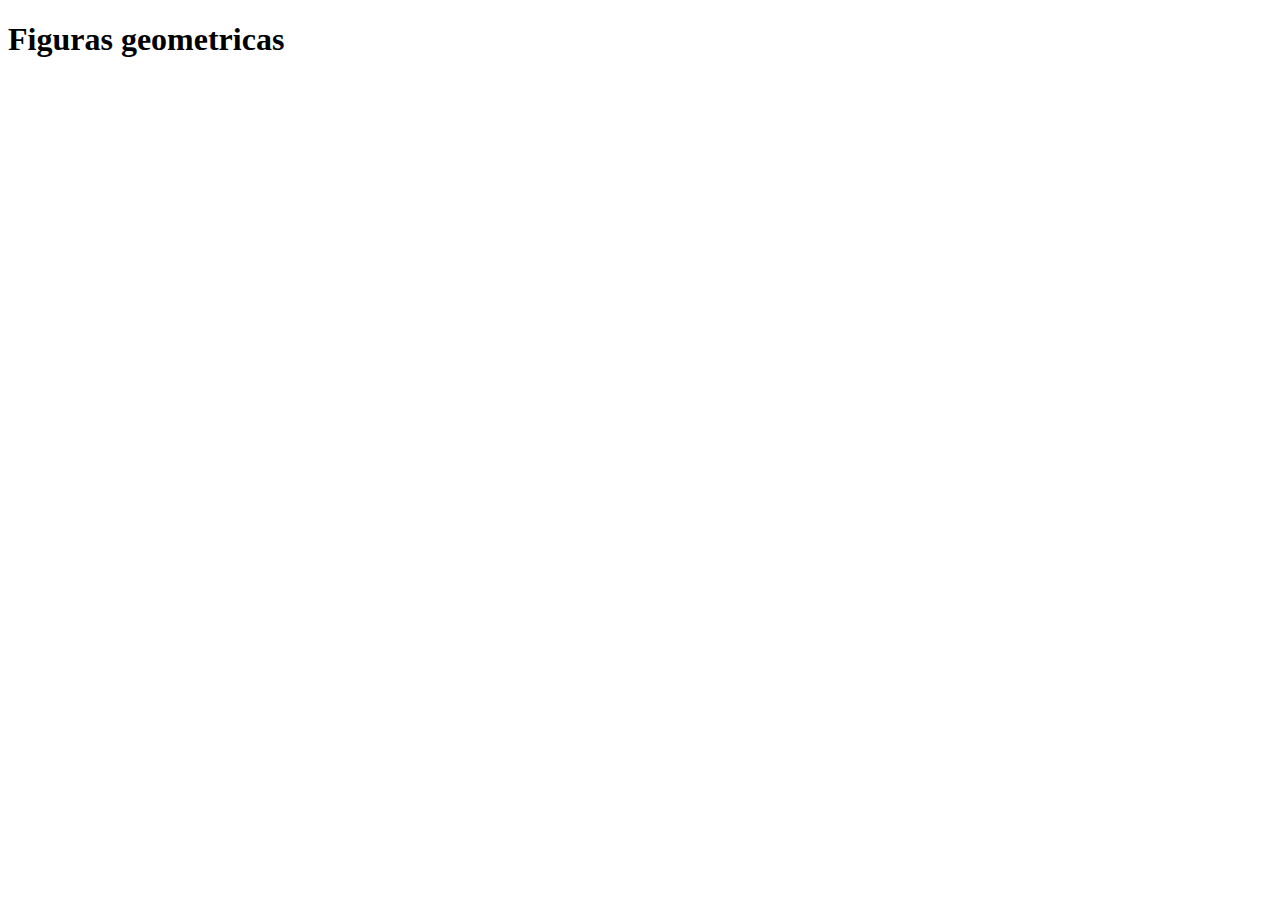
==== figuras-geometricas/figuras.html @ 74d7dbb2 "Hice la carpeta del primer taller de figuras geometricas junto con sus archivos" ====
<!DOCTYPE html>
<html lang="en">

<head>
    <meta charset="UTF-8">
    <meta http-equiv="X-UA-Compatible" content="IE=edge">
    <meta name="viewport" content="width=device-width, initial-scale=1.0">
    <title>Figuras geometricas | Curso practico de JS</title>
</head>

<body>
    <h1>Figuras geometricas</h1>
    <script src="./figuras.js"></script>
</body>

</html>
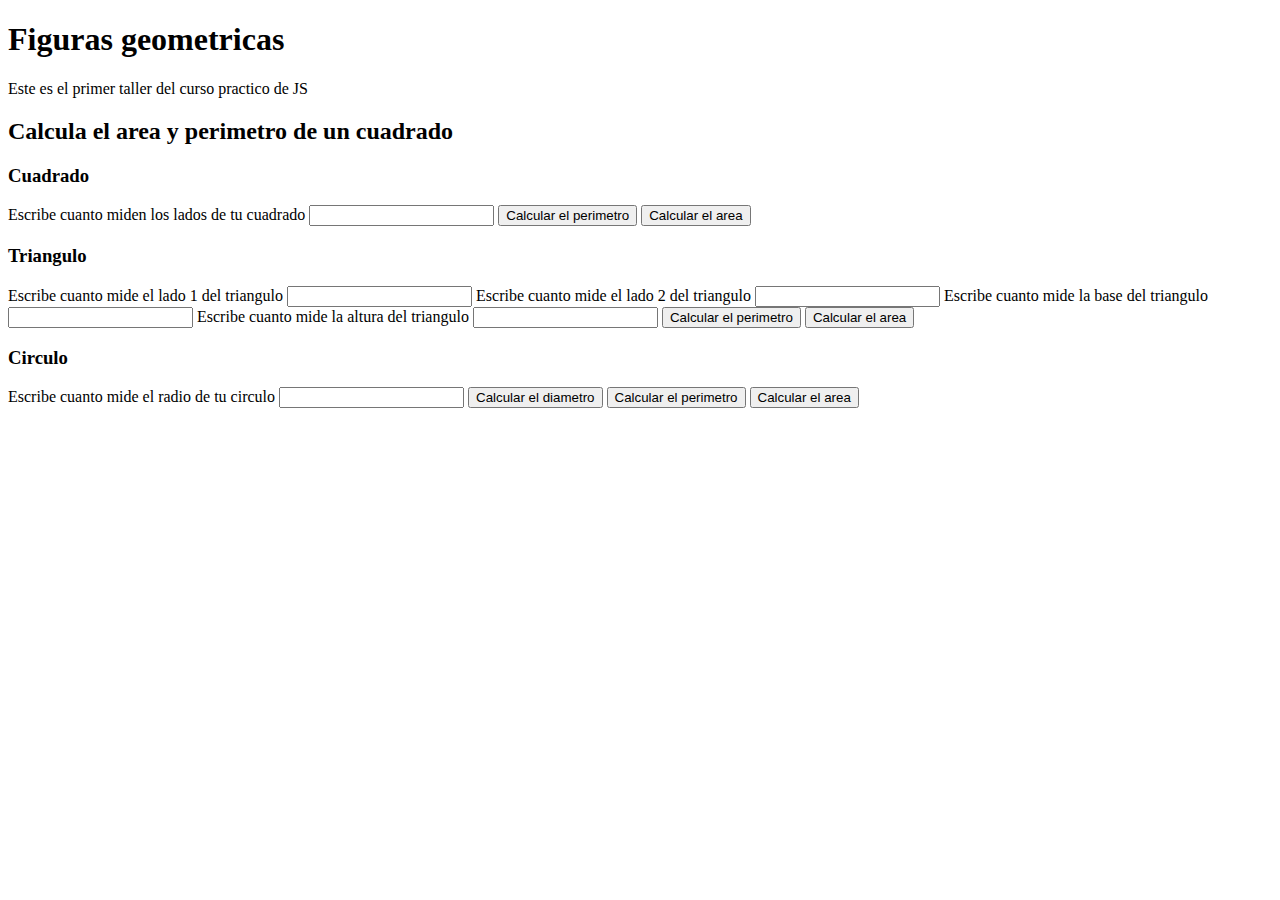
==== commit 78379c9f: "Hice la interaccion con el usuario y ya funcionan todas las formulas" ====
--- a/figuras-geometricas/figuras.html
+++ b/figuras-geometricas/figuras.html
@@ -9,7 +9,52 @@
 </head>
 
 <body>
-    <h1>Figuras geometricas</h1>
+    <header>
+        <h1>Figuras geometricas</h1>
+        <p>Este es el primer taller del curso practico de JS</p>
+    </header>
+    <main>
+        <section>
+            <h2>Calcula el area y perimetro de un cuadrado</h2>
+            <form>
+                <div class="figura">
+                    <h3>Cuadrado</h3>
+                    <label for="inputCuadrado">
+                        Escribe cuanto miden los lados de tu cuadrado
+                    </label>
+                    <input type="number" id="inputCuadrado">
+                    <button type="button" onclick="calcularPerimetroCuadrado()">Calcular el perimetro</button>
+                    <button type="button" onclick="calcularAreaCuadrado()">Calcular el area</button>
+                </div>
+                <div class="figura">
+                    <h3>Triangulo</h3>
+                    <label for="inputLado1Triangulo">Escribe cuanto mide el lado 1 del triangulo</label>
+                    <input type="number" id="inputLado1Triangulo">
+
+                    <label for="inputLado2Triangulo">Escribe cuanto mide el lado 2 del triangulo</label>
+                    <input type="number" id="inputLado2Triangulo">
+
+                    <label for="inputBaseTriangulo">Escribe cuanto mide la base del triangulo</label>
+                    <input type="number" id="inputBaseTriangulo">
+
+                    <label for="inputAlturaTriangulo">Escribe cuanto mide la altura del triangulo</label>
+                    <input type="number" id="inputAlturaTriangulo">
+
+                    <button type="button" onclick="calcularPerimetroTriangulo()">Calcular el perimetro</button>
+                    <button type="button" onclick="calcularAreaTriangulo()">Calcular el area</button>
+                </div>
+                <div class="figura">
+                    <h3>Circulo</h3>
+                    <label for="inputRadioCirculo">Escribe cuanto mide el radio de tu circulo</label>
+                    <input type="number" id="inputRadioCirculo">
+
+                    <button type="button" onclick="calcularDiametroCirculo()">Calcular el diametro</button>
+                    <button type="button" onclick="calcularPerimetroCirculo()">Calcular el perimetro</button>
+                    <button type="button" onclick="calcularAreaCirculo()">Calcular el area</button>
+                </div>
+            </form>
+        </section>
+    </main>
     <script src="./figuras.js"></script>
 </body>
 
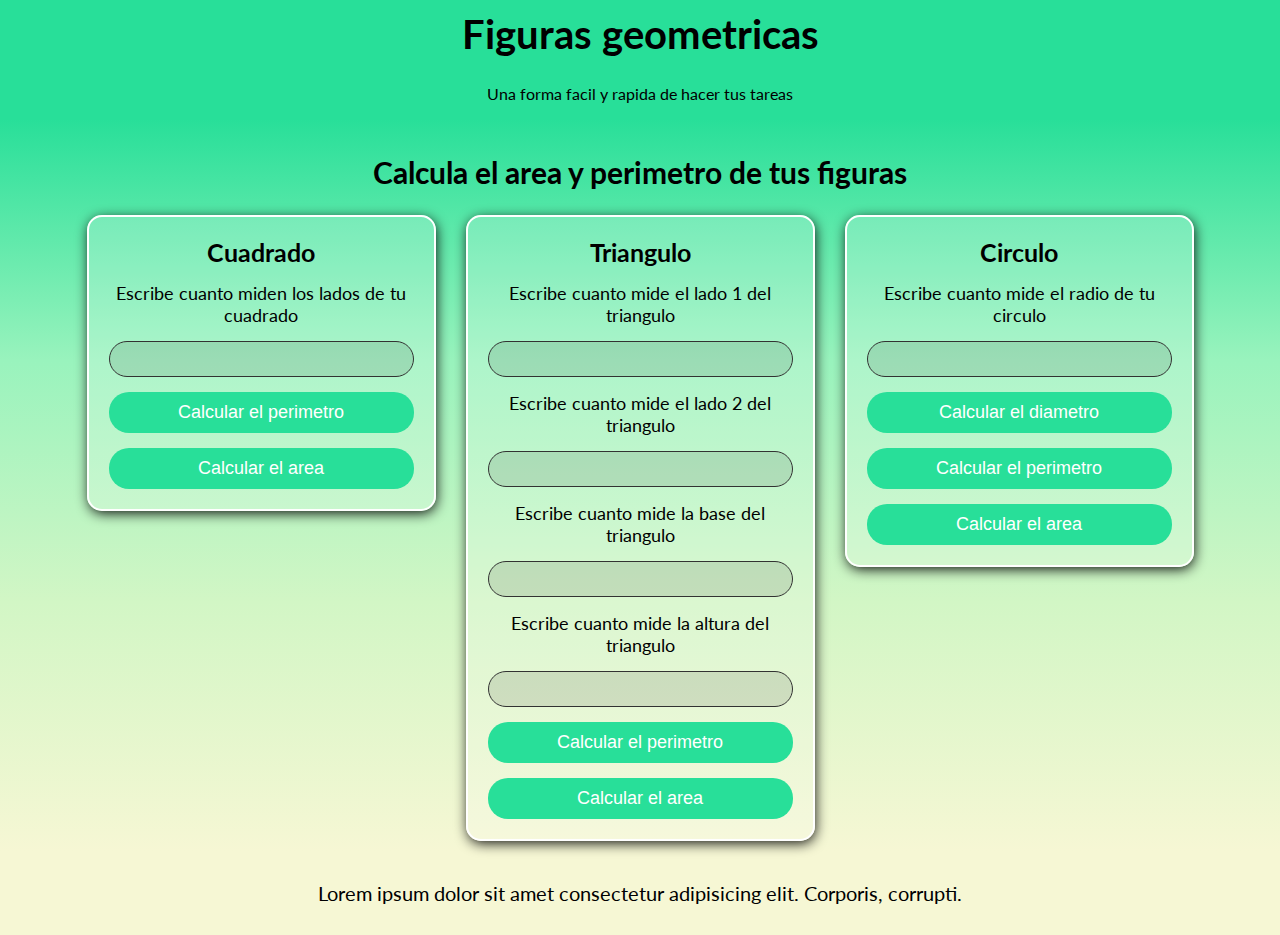
==== commit 6544652f: "Le di estilos a la pagina" ====
--- a/figuras-geometricas/figuras.html
+++ b/figuras-geometricas/figuras.html
@@ -5,19 +5,23 @@
     <meta charset="UTF-8">
     <meta http-equiv="X-UA-Compatible" content="IE=edge">
     <meta name="viewport" content="width=device-width, initial-scale=1.0">
+    <link rel="preconnect" href="https://fonts.googleapis.com">
+    <link rel="preconnect" href="https://fonts.gstatic.com" crossorigin>
+    <link href="https://fonts.googleapis.com/css2?family=Lato&display=swap" rel="stylesheet">
+    <link rel="stylesheet" href="./style.css">
     <title>Figuras geometricas | Curso practico de JS</title>
 </head>
 
 <body>
     <header>
         <h1>Figuras geometricas</h1>
-        <p>Este es el primer taller del curso practico de JS</p>
+        <p>Una forma facil y rapida de hacer tus tareas</p>
     </header>
     <main>
-        <section>
-            <h2>Calcula el area y perimetro de un cuadrado</h2>
+        <section class="container__form">
+            <h2>Calcula el area y perimetro de tus figuras</h2>
             <form>
-                <div class="figura">
+                <div class="form__figura">
                     <h3>Cuadrado</h3>
                     <label for="inputCuadrado">
                         Escribe cuanto miden los lados de tu cuadrado
@@ -26,7 +30,7 @@
                     <button type="button" onclick="calcularPerimetroCuadrado()">Calcular el perimetro</button>
                     <button type="button" onclick="calcularAreaCuadrado()">Calcular el area</button>
                 </div>
-                <div class="figura">
+                <div class="form__figura">
                     <h3>Triangulo</h3>
                     <label for="inputLado1Triangulo">Escribe cuanto mide el lado 1 del triangulo</label>
                     <input type="number" id="inputLado1Triangulo">
@@ -43,7 +47,7 @@
                     <button type="button" onclick="calcularPerimetroTriangulo()">Calcular el perimetro</button>
                     <button type="button" onclick="calcularAreaTriangulo()">Calcular el area</button>
                 </div>
-                <div class="figura">
+                <div class="form__figura">
                     <h3>Circulo</h3>
                     <label for="inputRadioCirculo">Escribe cuanto mide el radio de tu circulo</label>
                     <input type="number" id="inputRadioCirculo">
@@ -55,6 +59,9 @@
             </form>
         </section>
     </main>
+    <footer>
+        <p>Lorem ipsum dolor sit amet consectetur adipisicing elit. Corporis, corrupti.</p>
+    </footer>
     <script src="./figuras.js"></script>
 </body>
 
--- a/figuras-geometricas/style.css
+++ b/figuras-geometricas/style.css
@@ -0,0 +1,106 @@
+body {
+   box-sizing: border-box;
+   font-family: 'Lato', sans-serif;
+   padding: 0;
+   margin: 0;
+}
+html {
+   font-size: 62.5%;
+}
+/* HEADER */
+header {
+   align-items: center;
+   background-color: #28df99;
+   display: flex;
+   flex-direction: column;
+   justify-content: center;
+}
+header h1 {
+   margin: 1rem 0;
+   font-size: 4rem;
+}
+header p {
+   font-size: 1.6rem;
+}
+/* HEADER */
+
+/* MAIN */
+main {
+   background-color: #28df99;
+   background-image: linear-gradient(
+      180deg,
+      #28df99 0%,
+      #99f3bd 33%,
+      #d2f6c5 66%,
+      #f6f7d4 100%
+   );
+   display: flex;
+   flex-direction: column;
+}
+.container__form {
+   display: flex;
+   flex-direction: column;
+   align-items: center;
+   padding: 1rem 3rem;
+}
+.container__form h2 {
+   font-size: 3rem;
+}
+form {
+   display: flex;
+   flex-direction: row;
+   justify-content: center;
+   gap: 3rem;
+}
+.form__figura {
+   background-color: rgba(255, 255, 255, 0.2);
+   border: 2px solid #fff;
+   box-shadow: 1px 3px 13px -1px rgba(0, 0, 0, 0.97);
+   border-radius: 1.5rem;
+   padding: 2rem;
+   gap: 1.5rem;
+   display: flex;
+   flex-direction: column;
+   text-align: center;
+   width: 25%;
+   height: 100%;
+   -webkit-box-shadow: 1px 3px 13px -1px rgba(0, 0, 0, 0.97);
+}
+.form__figura h3 {
+   font-size: 2.5rem;
+   margin: 0px;
+}
+.form__figura label {
+   font-size: 1.8rem;
+}
+.form__figura input {
+   background-color: rgba(0, 0, 0, 0.1);
+   border: 1px solid #323232;
+   border-radius: 2rem;
+   outline: none;
+   height: 2rem;
+   padding: 0.7rem;
+}
+.form__figura button {
+   background-color: #28df99;
+   border: none;
+   color: #fff;
+   font-size: 1.8rem;
+   padding: 1rem;
+   border-radius: 2rem;
+}
+.form__figura button:hover {
+   cursor: pointer;
+}
+/* MAIN */
+
+/* FOOTER */
+footer {
+   background-color: #f6f7d4;
+   padding: 3rem 2rem;
+   text-align: center;
+}
+footer p {
+   font-size: 2rem;
+   margin: 0;
+}
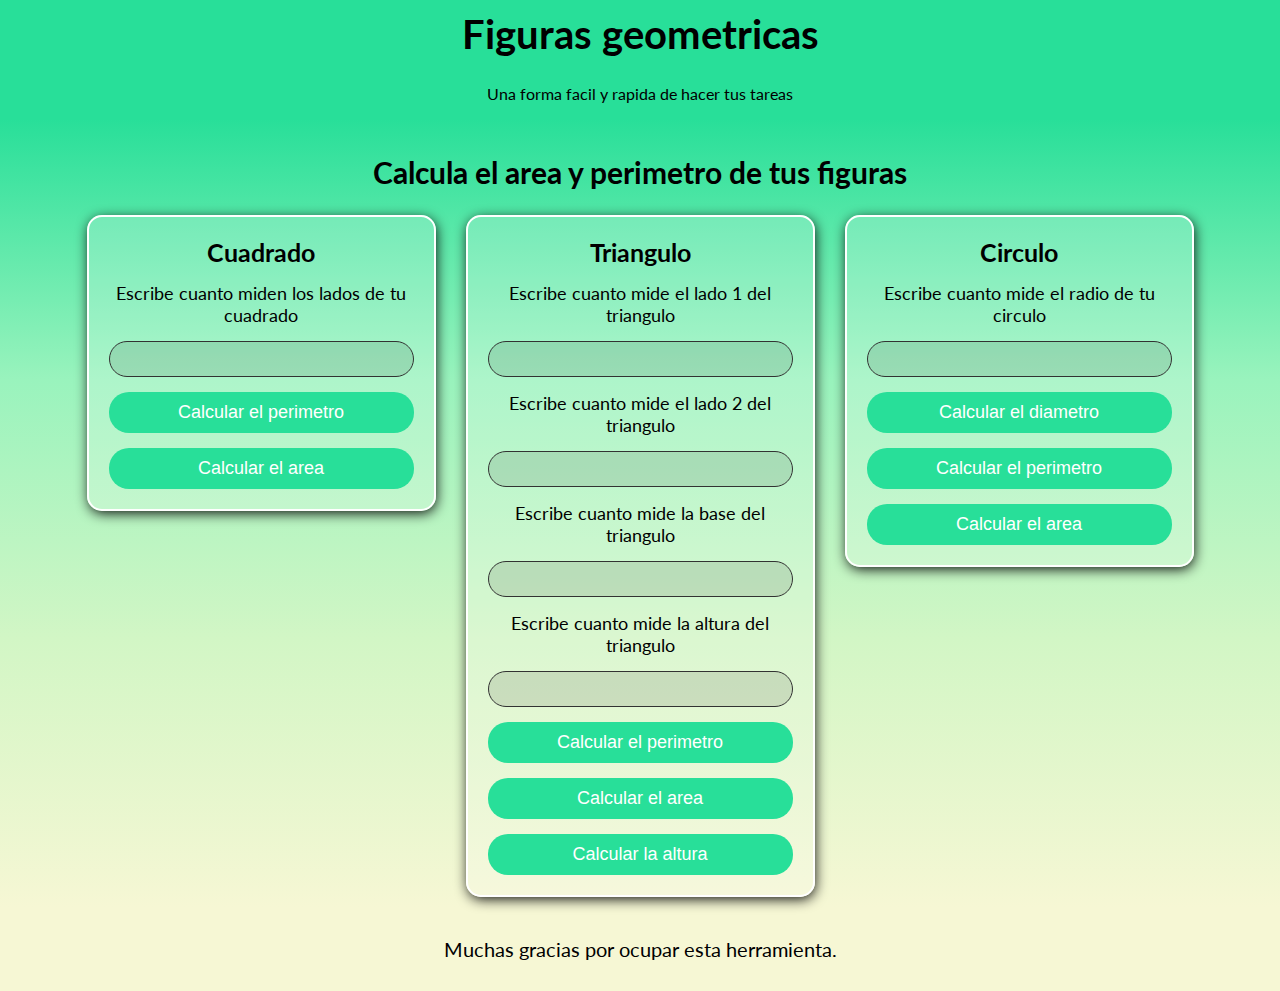
==== commit 4103cbed: "Hice el responsive de la pagina y añadi la funcion para calcular la altura de un triangulo" ====
--- a/figuras-geometricas/figuras.html
+++ b/figuras-geometricas/figuras.html
@@ -41,11 +41,12 @@
                     <label for="inputBaseTriangulo">Escribe cuanto mide la base del triangulo</label>
                     <input type="number" id="inputBaseTriangulo">
 
-                    <label for="inputAlturaTriangulo">Escribe cuanto mide la altura del triangulo</label>
+                    <label for="inputBaseTriangulo">Escribe cuanto mide la altura del triangulo</label>
                     <input type="number" id="inputAlturaTriangulo">
 
                     <button type="button" onclick="calcularPerimetroTriangulo()">Calcular el perimetro</button>
                     <button type="button" onclick="calcularAreaTriangulo()">Calcular el area</button>
+                    <button type="button" onclick="calcularAlturaTriangulo()">Calcular la altura</button>
                 </div>
                 <div class="form__figura">
                     <h3>Circulo</h3>
@@ -60,7 +61,7 @@
         </section>
     </main>
     <footer>
-        <p>Lorem ipsum dolor sit amet consectetur adipisicing elit. Corporis, corrupti.</p>
+        <p>Muchas gracias por ocupar esta herramienta.</p>
     </footer>
     <script src="./figuras.js"></script>
 </body>
--- a/figuras-geometricas/style.css
+++ b/figuras-geometricas/style.css
@@ -18,6 +18,7 @@
 header h1 {
    margin: 1rem 0;
    font-size: 4rem;
+   text-align: center;
 }
 header p {
    font-size: 1.6rem;
@@ -45,6 +46,7 @@
 }
 .container__form h2 {
    font-size: 3rem;
+   text-align: center;
 }
 form {
    display: flex;
@@ -104,3 +106,13 @@
    font-size: 2rem;
    margin: 0;
 }
+
+@media (max-width: 850px) {
+   form {
+      flex-direction: column;
+   }
+   .form__figura {
+      height: auto;
+      width: 90%;
+   }
+}
